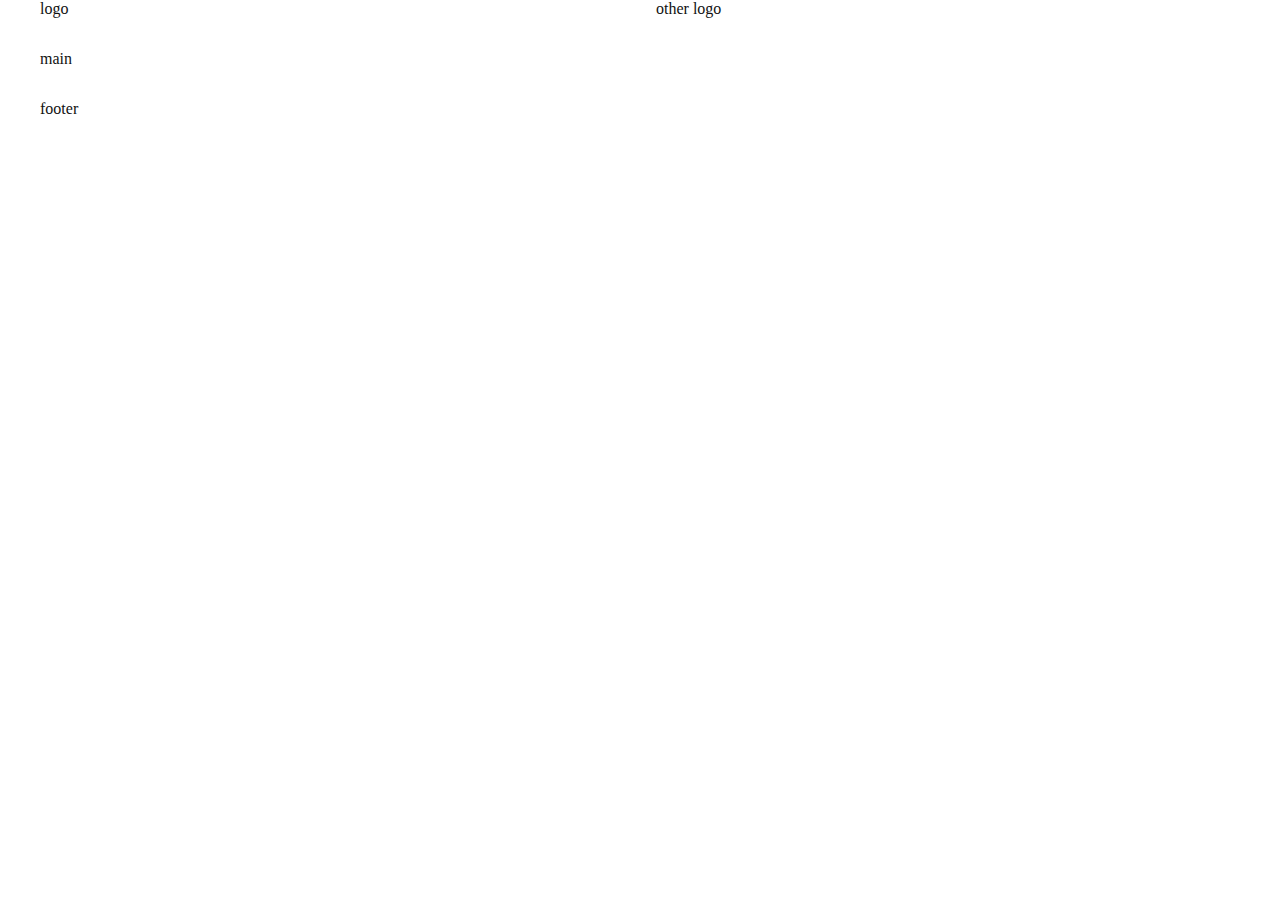
==== index.html @ cbf0ae48 "add bg style" ====
<!-- HTML -->

<!DOCTYPE html>
<html>
	<head>
		<!-- styles -->
		<link rel="stylesheet" type="text/css" href="css/grid.css">
		<link rel="stylesheet" type="text/css" href="css/reset.css">
		<link rel="stylesheet" type="text/css" href="css/style.css">
		<!-- SEO -->
		<meta name="description" content="insert description here">
		<meta name="author" content="emily lin">
		<meta name="viewport" content="width=device-width, initial-scale=1.0">
		<title>insert title here</title>
	</head>

	<body>
		<div id="wrapper">
			<div class="grid">
				<div class="width-12-12-m width-6-12">
					logo
				</div>
				<div class="width-12-12-m width-6-12">
					other logo
				</div>
				<div class="width-12-12-m width-12-12">
					main
				</div>
				<div class="width-12-12-m width-12-12">
					footer
				</div>
			</div>
		</div>
	</body>

</html>
---- css/grid.css ----
/* G R I D */

.grid {
  display: grid;
  grid-template-columns: repeat(12, 1fr);
  grid-gap: 0rem;
}

.grid div {
  /*background-color:rgba(0,0,0,0.04);*/
}

/* H E I G H T */

.height-2 {
	grid-row: span 2;
}

.height-3 {
	grid-row: span 3;
}

/* M O B I L E */

.width-1-12-m {
  grid-column: span 1;
}

.width-2-12-m {
  grid-column: span 2;
}

.width-3-12-m {
  grid-column: span 3;
}

.width-4-12-m {
  grid-column: span 4;
}

.width-5-12-m {
  grid-column: span 5;
}

.width-6-12-m {
  grid-column: span 6;
}

.width-7-12-m {
  grid-column: span 7;
}

.width-8-12-m {
  grid-column: span 8;
}

.width-9-12-m {
  grid-column: span 9;
}

.width-10-12-m {
  grid-column: span 10;
}

.width-11-12-m {
  grid-column: span 11;
}

.width-12-12-m {
  grid-column: span 12;
}

/* D E S K T O P / L A P T O P */

@media (min-width: 700px) {

  .grid {
    grid-gap: 2rem;
  }

  .width-1-12 {
    grid-column: span 1;
  }

  .width-2-12 {
    grid-column: span 2;
  }

  .width-3-12 {
    grid-column: span 3;
  }

  .width-4-12 {
    grid-column: span 4;
  }

  .width-5-12 {
    grid-column: span 5;
  }

  .width-6-12 {
    grid-column: span 6;
  }

  .width-7-12 {
    grid-column: span 7;
  }

  .width-8-12 {
    grid-column: span 8;
  }

  .width-9-12 {
    grid-column: span 9;
  }

  .width-10-12 {
    grid-column: span 10;
  }

  .width-11-12 {
    grid-column: span 11;
  }

  .width-12-12 {
    grid-column: span 12;
  }

}
---- css/style.css ----
/*stylesheet*/

/* vars */
:root {
  --background-color: #fff;
  --body-color: #111;
}

body {
  margin: 0;
  color:  var(--body-color);  
  background: var(--background-color);
}

#wrapper {
  margin: 0 auto;
  max-width: 1200px;
}

{
  /* background */
  margin: 0; padding: 0;
  width: 100vw; min-height: 100vh;
  background-image: url("opening_page.jpg");
  background-size: cover;
  background-position: center;
  background-repeat: no-repeat;
}
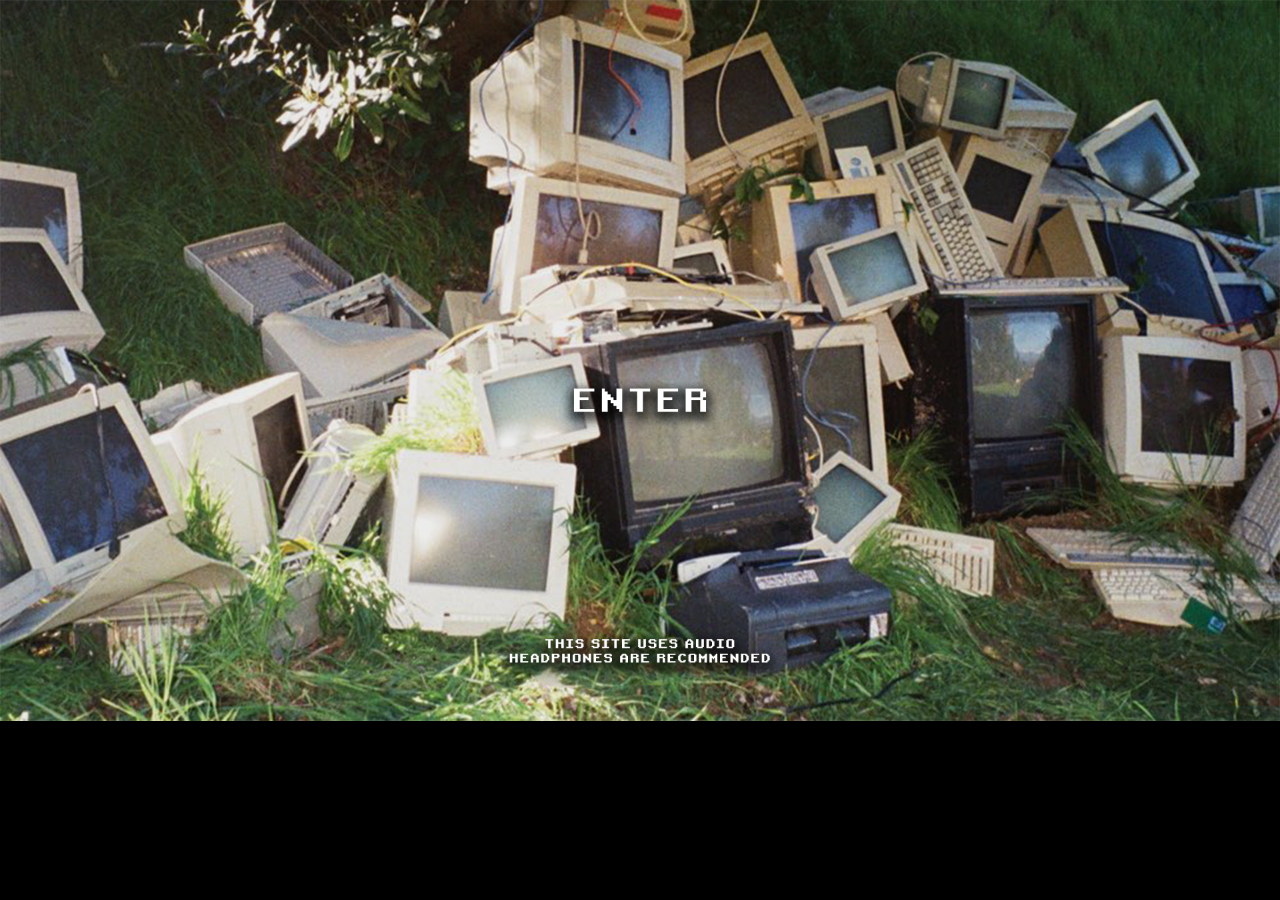
==== commit b6991879: "update bg image" ====
--- a/index.html
+++ b/index.html
@@ -11,26 +11,14 @@
 		<meta name="description" content="insert description here">
 		<meta name="author" content="emily lin">
 		<meta name="viewport" content="width=device-width, initial-scale=1.0">
-		<title>insert title here</title>
+		<title>ctrl by sza — a music visualizer</title>
 	</head>
 
 	<body>
-		<div id="wrapper">
-			<div class="grid">
-				<div class="width-12-12-m width-6-12">
-					logo
-				</div>
-				<div class="width-12-12-m width-6-12">
-					other logo
-				</div>
-				<div class="width-12-12-m width-12-12">
-					main
-				</div>
-				<div class="width-12-12-m width-12-12">
-					footer
-				</div>
-			</div>
-		</div>
+		
+		<div id="background-image">
+		<img src="images/opening_page.png">
+
 	</body>
 
 </html>--- a/css/style.css
+++ b/css/style.css
@@ -2,7 +2,7 @@
 
 /* vars */
 :root {
-  --background-color: #fff;
+  --background-color: #000;
   --body-color: #111;
 }
 
@@ -17,12 +17,13 @@
   max-width: 1200px;
 }
 
-{
-  /* background */
-  margin: 0; padding: 0;
-  width: 100vw; min-height: 100vh;
-  background-image: url("opening_page.jpg");
+#background-image {
+  margin: 0;
+  padding: 0;
+
+  width: auto; min-height: auto;
+  background-image: url(..images/opening_page.png);
   background-size: cover;
   background-position: center;
   background-repeat: no-repeat;
-}+ }
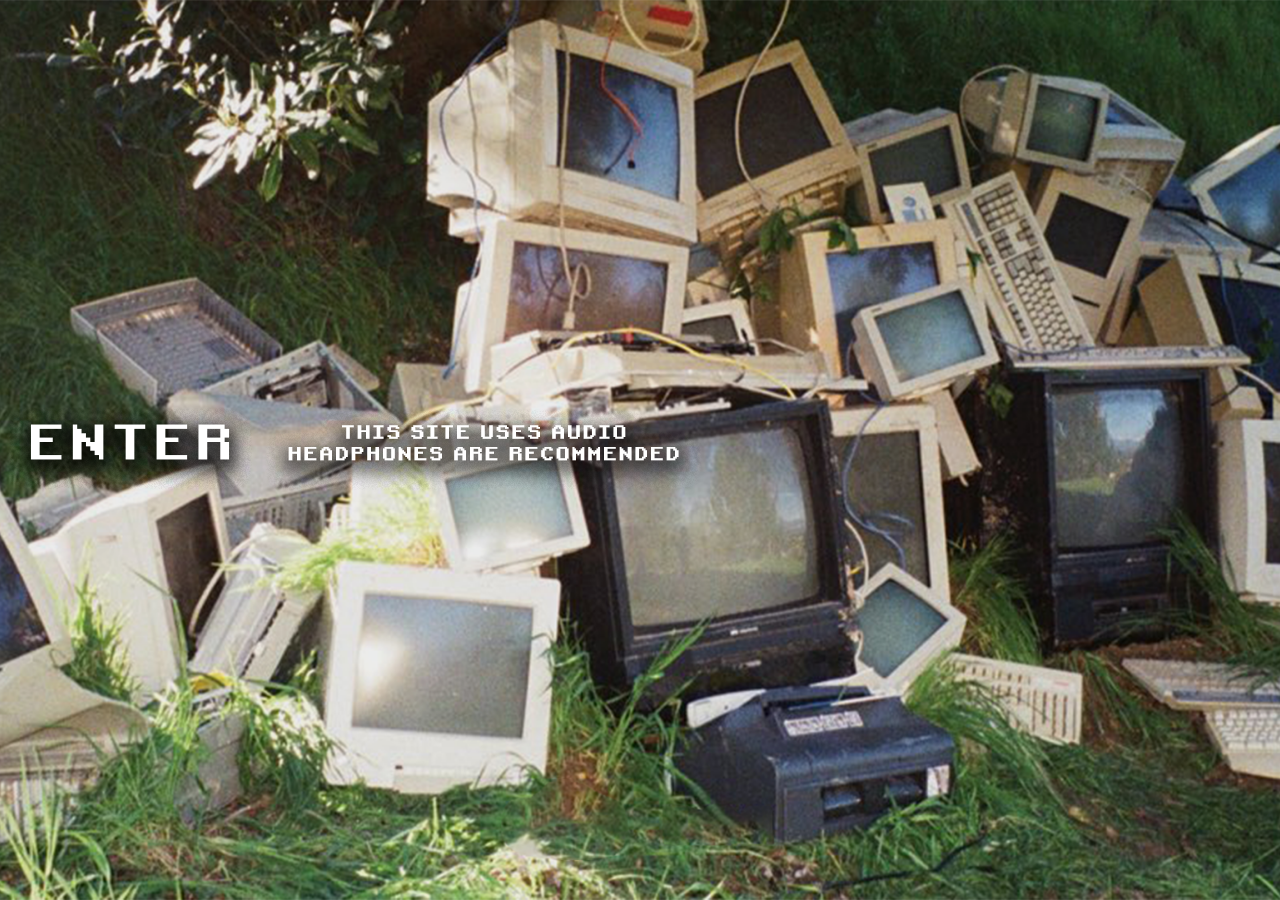
==== commit 42e5fb0e: "enter button" ====
--- a/index.html
+++ b/index.html
@@ -14,10 +14,22 @@
 		<title>ctrl by sza — a music visualizer</title>
 	</head>
 
-	<body>
-		
-		<div id="background-image">
-		<img src="images/opening_page.png">
+	<body id="background-image-open">
+
+	<div id="enter">
+		<div id="enter-button">
+		<img src="images/enter.png">	
+		</div>
+	
+	<div id ="headphones">
+		<div id="headphones">
+		<img src="images/headphones.png">
+		</div>
+	</div>
+
+
+
+
 
 	</body>
 
--- a/css/style.css
+++ b/css/style.css
@@ -6,7 +6,8 @@
   --body-color: #111;
 }
 
-body {
+html, body {
+  height: 100%;
   margin: 0;
   color:  var(--body-color);  
   background: var(--background-color);
@@ -17,13 +18,21 @@
   max-width: 1200px;
 }
 
-#background-image {
+#background-image-open {
   margin: 0;
   padding: 0;
 
-  width: auto; min-height: auto;
-  background-image: url(..images/opening_page.png);
+  background-image: url(../images/comp_grass_bg.png);
   background-size: cover;
   background-position: center;
   background-repeat: no-repeat;
  }
+
+ #enter {
+  width: 100vw;
+  height: 100vh;
+
+  display: flex;
+  align-items: center;
+
+ }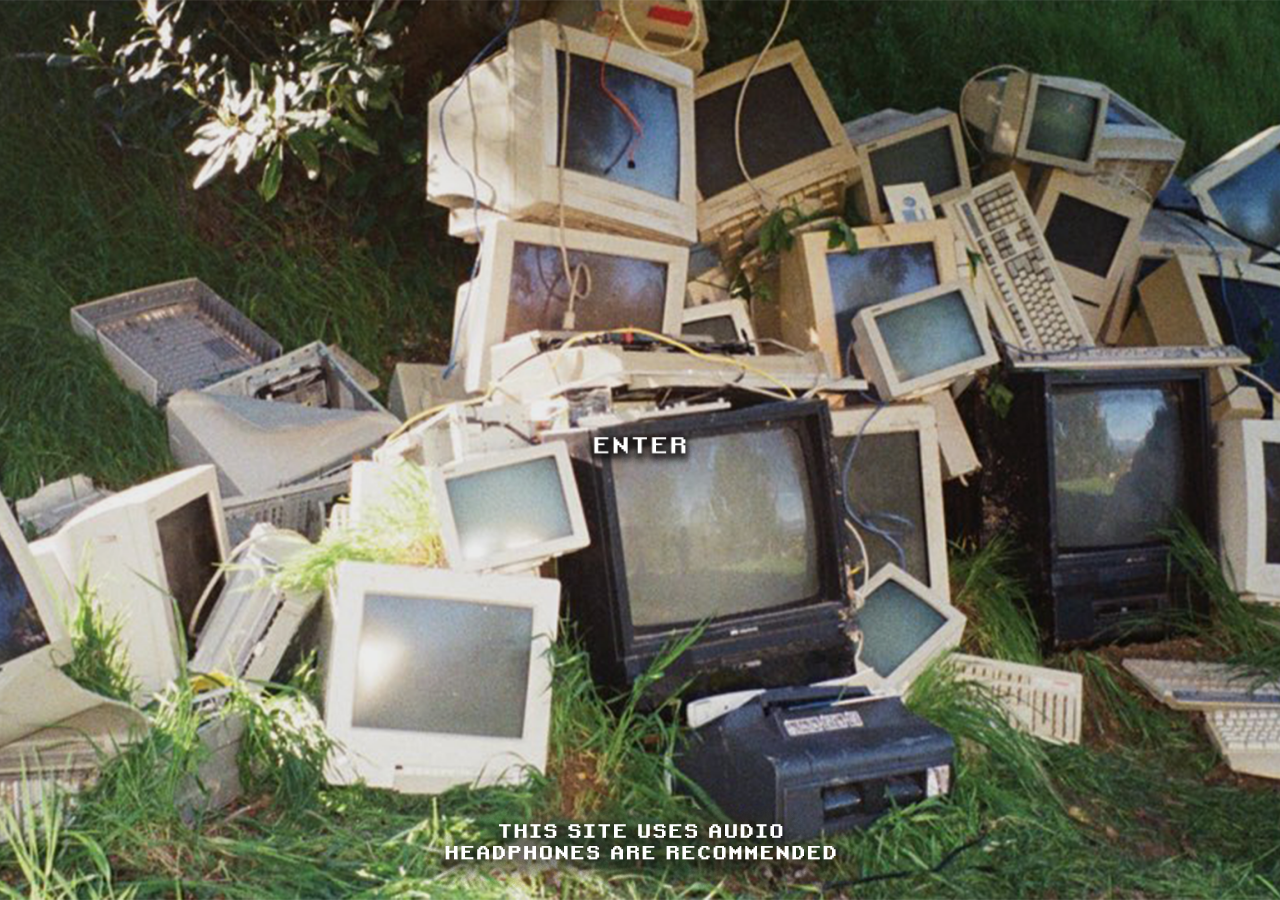
==== commit 12153661: "small fixes" ====
--- a/index.html
+++ b/index.html
@@ -18,13 +18,14 @@
 
 	<div id="enter">
 		<div id="enter-button">
-		<img src="images/enter.png">	
+			<a href="" title="Enter"><img width="120" src="images/enter.png"></a>
 		</div>
-	
-	<div id ="headphones">
+
 		<div id="headphones">
-		<img src="images/headphones.png">
+			<img src="images/headphones.png">
 		</div>
+
+
 	</div>
 
 
--- a/css/style.css
+++ b/css/style.css
@@ -31,8 +31,18 @@
  #enter {
   width: 100vw;
   height: 100vh;
-
   display: flex;
   align-items: center;
+ }
 
+ #enter-button {
+  width: 100%;
+  text-align: center;
+ }
+
+ #headphones {
+  position: absolute;
+  bottom:  0;
+  width: 100%;
+  text-align: center;
  }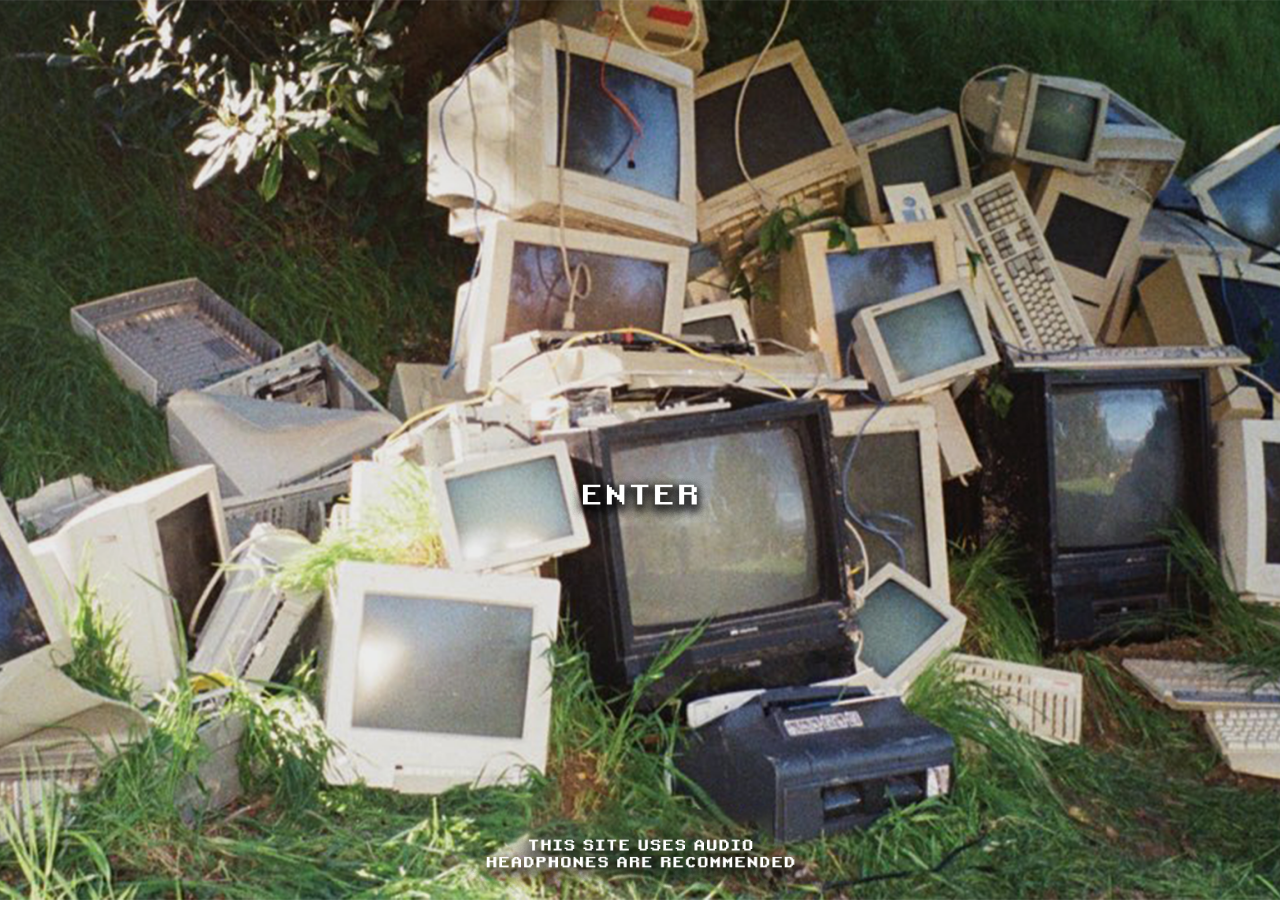
==== commit c0f124ef: "blinking enter" ====
--- a/index.html
+++ b/index.html
@@ -18,11 +18,13 @@
 
 	<div id="enter">
 		<div id="enter-button">
-			<a href="" title="Enter"><img width="120" src="images/enter.png"></a>
+			
+			<h2 class="animate-flicker">
+				<a href="" title="enter"><img width="150" src="images/enter.png"></a></h2>
 		</div>
 
 		<div id="headphones">
-			<img src="images/headphones.png">
+			<img width="350" src="images/headphones.png">
 		</div>
 
 
--- a/css/style.css
+++ b/css/style.css
@@ -36,6 +36,7 @@
  }
 
  #enter-button {
+  padding-top: 100px;
   width: 100%;
   text-align: center;
  }
@@ -45,4 +46,12 @@
   bottom:  0;
   width: 100%;
   text-align: center;
- }+ }
+
+ @keyframes fadeIn { 
+  from { opacity: 0; } 
+}
+
+.animate-flicker {
+    animation: fadeIn 1s infinite alternate;
+}